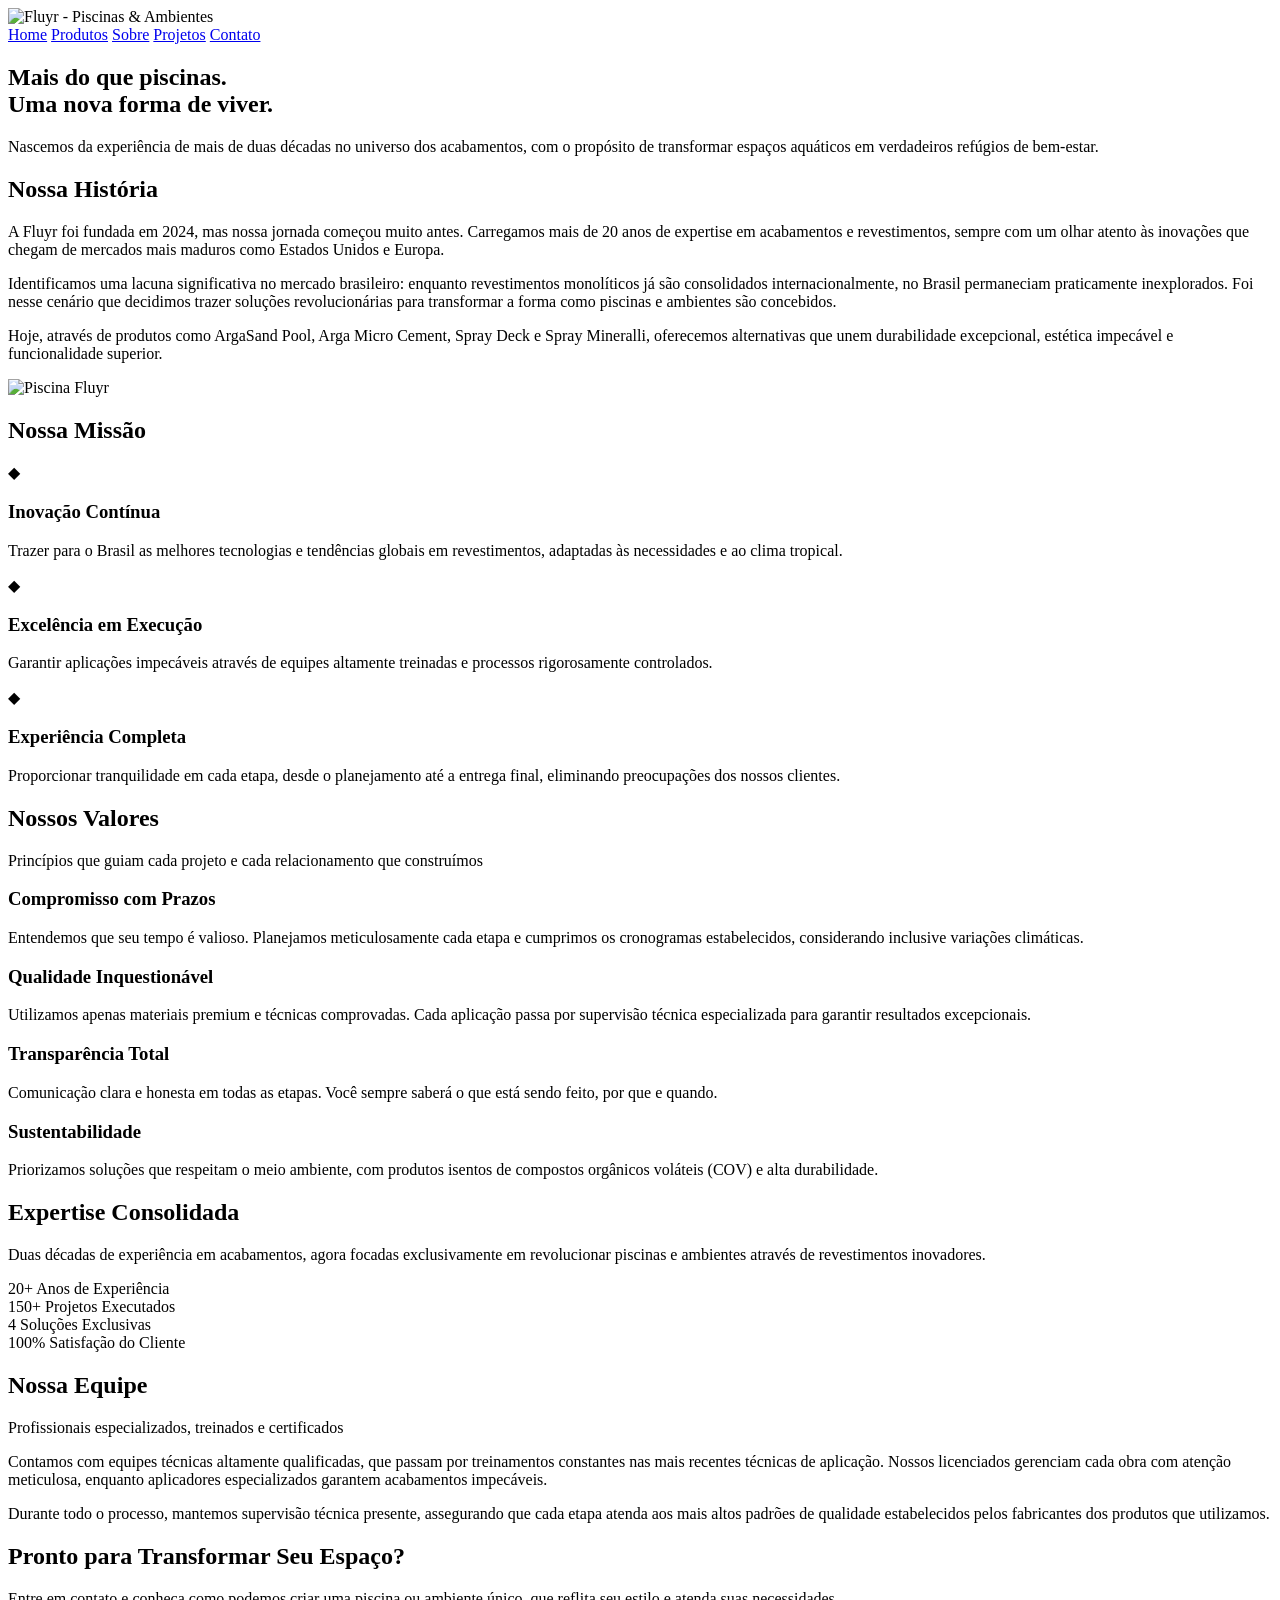
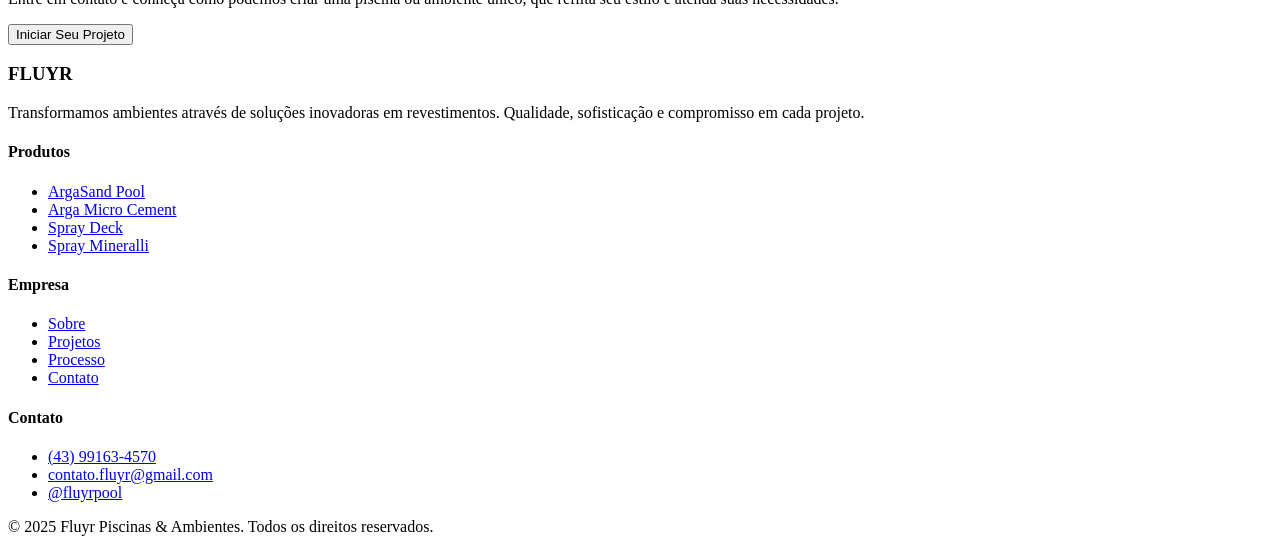
==== about/index.html @ bca15913 "Update index.html" ====
<!DOCTYPE html>
<html lang="pt-BR">
<head>
    <meta charset="UTF-8">
    <meta name="viewport" content="width=device-width, initial-scale=1.0">
    <title>Sobre - Fluyr Piscinas & Ambientes</title>
    <link rel="preconnect" href="https://fonts.googleapis.com">
    <link rel="preconnect" href="https://fonts.gstatic.com" crossorigin>
    <link href="https://fonts.googleapis.com/css2?family=Instrument+Serif:ital@0;1&display=swap" rel="stylesheet">
    
</head>
<body>
    <header id="header">
        <div class="logo">
            <img src="/website-fluyr/assets/images/logo-fluyr.png" alt="Fluyr - Piscinas & Ambientes">
        </div>
        <nav>
            <a href="./index.html">Home</a>
            <a href="#produtos">Produtos</a>
            <a href="../about/index.html">Sobre</a>
            <a href="#projetos">Projetos</a>
            <a href="#contato" class="cta-button">Contato</a>
        </nav>
    </header>

    <section class="hero-about">
        <div class="hero-about-content">
            <h1>Mais do que piscinas.<br>Uma nova forma de viver.</h1>
            <p>Nascemos da experiência de mais de duas décadas no universo dos acabamentos, com o propósito de transformar espaços aquáticos em verdadeiros refúgios de bem-estar.</p>
        </div>
    </section>

    <script>
        // Header scroll effect
        window.addEventListener('scroll', function() {
            const header = document.getElementById('header');
            if (window.scrollY > 100) {
                header.classList.add('scrolled');
            } else {
                header.classList.remove('scrolled');
            }
        });
    </script>

    <section class="story">
        <div class="story-content">
            <div class="story-text">
                <h2>Nossa História</h2>
                <p>A Fluyr foi fundada em 2024, mas nossa jornada começou muito antes. Carregamos mais de 20 anos de expertise em acabamentos e revestimentos, sempre com um olhar atento às inovações que chegam de mercados mais maduros como Estados Unidos e Europa.</p>
                <p>Identificamos uma lacuna significativa no mercado brasileiro: enquanto revestimentos monolíticos já são consolidados internacionalmente, no Brasil permaneciam praticamente inexplorados. Foi nesse cenário que decidimos trazer soluções revolucionárias para transformar a forma como piscinas e ambientes são concebidos.</p>
                <p>Hoje, através de produtos como ArgaSand Pool, Arga Micro Cement, Spray Deck e Spray Mineralli, oferecemos alternativas que unem durabilidade excepcional, estética impecável e funcionalidade superior.</p>
            </div>
            <div class="story-image">
                <img src="https://images.unsplash.com/photo-1600585154340-be6161a56a0c?q=80&w=1470&auto=format&fit=crop" alt="Piscina Fluyr">
            </div>
        </div>
    </section>

    <section class="mission">
        <div class="mission-content">
            <h2>Nossa Missão</h2>
            <div class="mission-grid">
                <div class="mission-item">
                    <div class="mission-icon">◆</div>
                    <h3>Inovação Contínua</h3>
                    <p>Trazer para o Brasil as melhores tecnologias e tendências globais em revestimentos, adaptadas às necessidades e ao clima tropical.</p>
                </div>
                <div class="mission-item">
                    <div class="mission-icon">◆</div>
                    <h3>Excelência em Execução</h3>
                    <p>Garantir aplicações impecáveis através de equipes altamente treinadas e processos rigorosamente controlados.</p>
                </div>
                <div class="mission-item">
                    <div class="mission-icon">◆</div>
                    <h3>Experiência Completa</h3>
                    <p>Proporcionar tranquilidade em cada etapa, desde o planejamento até a entrega final, eliminando preocupações dos nossos clientes.</p>
                </div>
            </div>
        </div>
    </section>

    <section class="values-section">
        <div class="values-content">
            <div class="values-header">
                <h2>Nossos Valores</h2>
                <p>Princípios que guiam cada projeto e cada relacionamento que construímos</p>
            </div>
            <div class="values-list">
                <div class="value-item">
                    <h3>Compromisso com Prazos</h3>
                    <p>Entendemos que seu tempo é valioso. Planejamos meticulosamente cada etapa e cumprimos os cronogramas estabelecidos, considerando inclusive variações climáticas.</p>
                </div>
                <div class="value-item">
                    <h3>Qualidade Inquestionável</h3>
                    <p>Utilizamos apenas materiais premium e técnicas comprovadas. Cada aplicação passa por supervisão técnica especializada para garantir resultados excepcionais.</p>
                </div>
                <div class="value-item">
                    <h3>Transparência Total</h3>
                    <p>Comunicação clara e honesta em todas as etapas. Você sempre saberá o que está sendo feito, por que e quando.</p>
                </div>
                <div class="value-item">
                    <h3>Sustentabilidade</h3>
                    <p>Priorizamos soluções que respeitam o meio ambiente, com produtos isentos de compostos orgânicos voláteis (COV) e alta durabilidade.</p>
                </div>
            </div>
        </div>
    </section>

    <section class="expertise">
        <div class="expertise-content">
            <h2>Expertise Consolidada</h2>
            <p>Duas décadas de experiência em acabamentos, agora focadas exclusivamente em revolucionar piscinas e ambientes através de revestimentos inovadores.</p>
            <div class="expertise-stats">
                <div class="expertise-stat">
                    <span class="expertise-number">20+</span>
                    <span class="expertise-label">Anos de Experiência</span>
                </div>
                <div class="expertise-stat">
                    <span class="expertise-number">150+</span>
                    <span class="expertise-label">Projetos Executados</span>
                </div>
                <div class="expertise-stat">
                    <span class="expertise-number">4</span>
                    <span class="expertise-label">Soluções Exclusivas</span>
                </div>
                <div class="expertise-stat">
                    <span class="expertise-number">100%</span>
                    <span class="expertise-label">Satisfação do Cliente</span>
                </div>
            </div>
        </div>
    </section>

    <section class="team">
        <div class="team-content">
            <div class="team-header">
                <h2>Nossa Equipe</h2>
                <p>Profissionais especializados, treinados e certificados</p>
            </div>
            <div class="team-description">
                <p>Contamos com equipes técnicas altamente qualificadas, que passam por treinamentos constantes nas mais recentes técnicas de aplicação. Nossos licenciados gerenciam cada obra com atenção meticulosa, enquanto aplicadores especializados garantem acabamentos impecáveis.</p>
                <p>Durante todo o processo, mantemos supervisão técnica presente, assegurando que cada etapa atenda aos mais altos padrões de qualidade estabelecidos pelos fabricantes dos produtos que utilizamos.</p>
            </div>
        </div>
    </section>

    <section class="cta-section">
        <div class="cta-content">
            <h2>Pronto para Transformar Seu Espaço?</h2>
            <p>Entre em contato e conheça como podemos criar uma piscina ou ambiente único, que reflita seu estilo e atenda suas necessidades.</p>
            <button class="btn-primary">Iniciar Seu Projeto</button>
        </div>
    </section>

    <footer>
        <div class="footer-content">
            <div class="footer-about">
                <h3>FLUYR</h3>
                <p>Transformamos ambientes através de soluções inovadoras em revestimentos. Qualidade, sofisticação e compromisso em cada projeto.</p>
            </div>
            <div class="footer-links">
                <h4>Produtos</h4>
                <ul>
                    <li><a href="#">ArgaSand Pool</a></li>
                    <li><a href="#">Arga Micro Cement</a></li>
                    <li><a href="#">Spray Deck</a></li>
                    <li><a href="#">Spray Mineralli</a></li>
                </ul>
            </div>
            <div class="footer-links">
                <h4>Empresa</h4>
                <ul>
                    <li><a href="/about/index.html">Sobre</a></li>
                    <li><a href="#">Projetos</a></li>
                    <li><a href="#">Processo</a></li>
                    <li><a href="#">Contato</a></li>
                </ul>
            </div>
            <div class="footer-links">
                <h4>Contato</h4>
                <ul>
                    <li><a href="tel:+5543991634570">(43) 99163-4570</a></li>
                    <li><a href="mailto:contato.fluyr@gmail.com">contato.fluyr@gmail.com</a></li>
                    <li><a href="#">@fluyrpool</a></li>
                </ul>
            </div>
        </div>
        <div class="footer-bottom">
            <p>&copy; 2025 Fluyr Piscinas & Ambientes. Todos os direitos reservados.</p>
        </div>
    </footer>
</body>
</html>
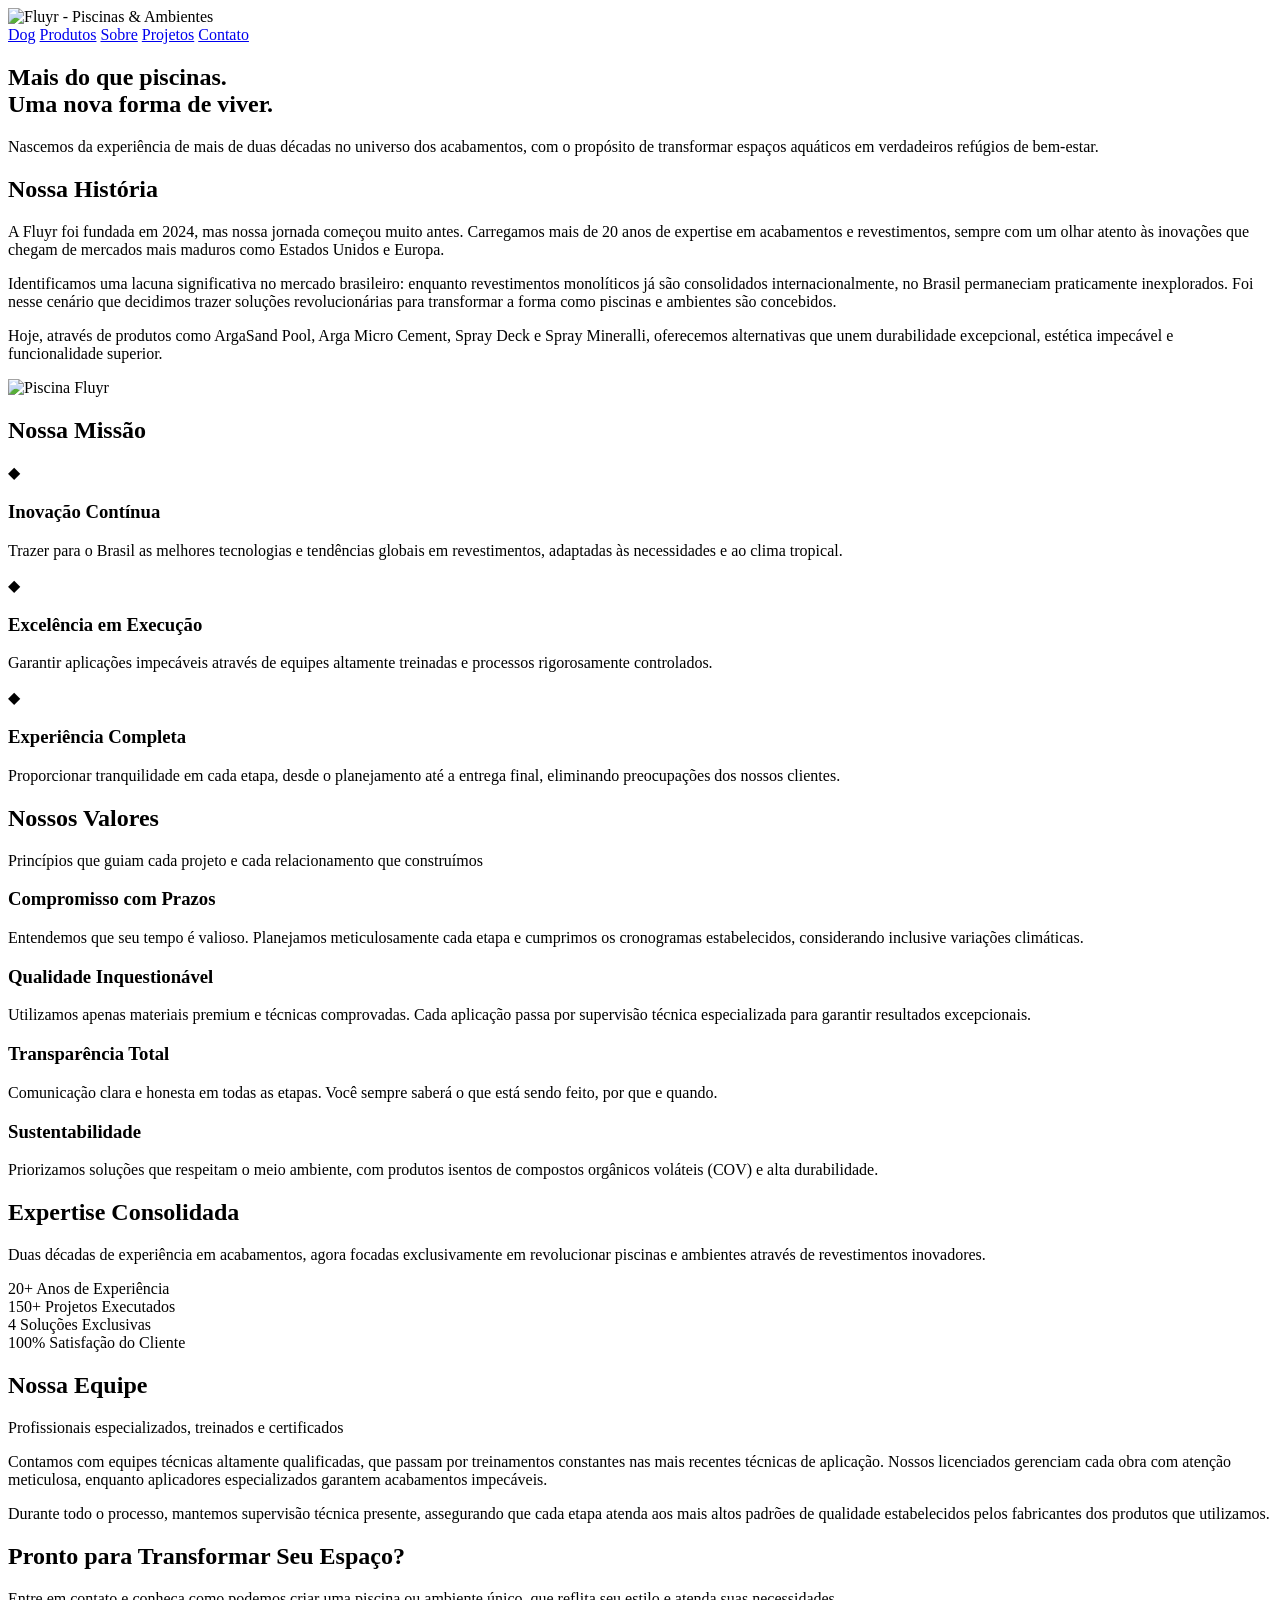
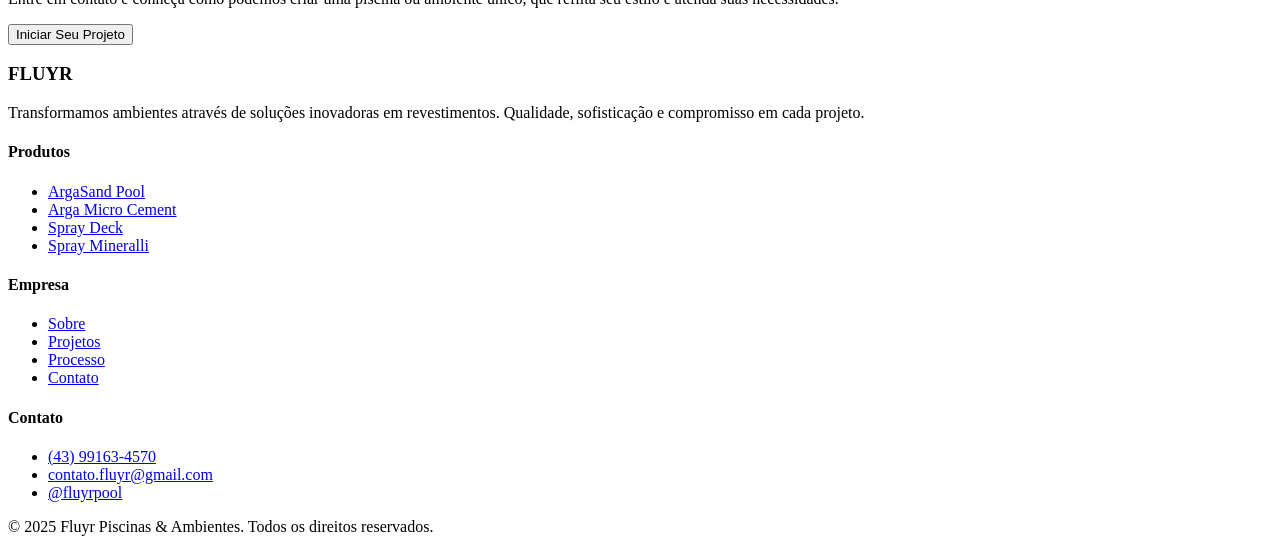
==== commit b9b47db3: "Update index.html" ====
--- a/about/index.html
+++ b/about/index.html
@@ -15,9 +15,9 @@
             <img src="/website-fluyr/assets/images/logo-fluyr.png" alt="Fluyr - Piscinas & Ambientes">
         </div>
         <nav>
-            <a href="./index.html">Home</a>
+            <a href="../index.html">Dog</a>
             <a href="#produtos">Produtos</a>
-            <a href="../about/index.html">Sobre</a>
+            <a href="./about/index.html">Sobre</a>
             <a href="#projetos">Projetos</a>
             <a href="#contato" class="cta-button">Contato</a>
         </nav>
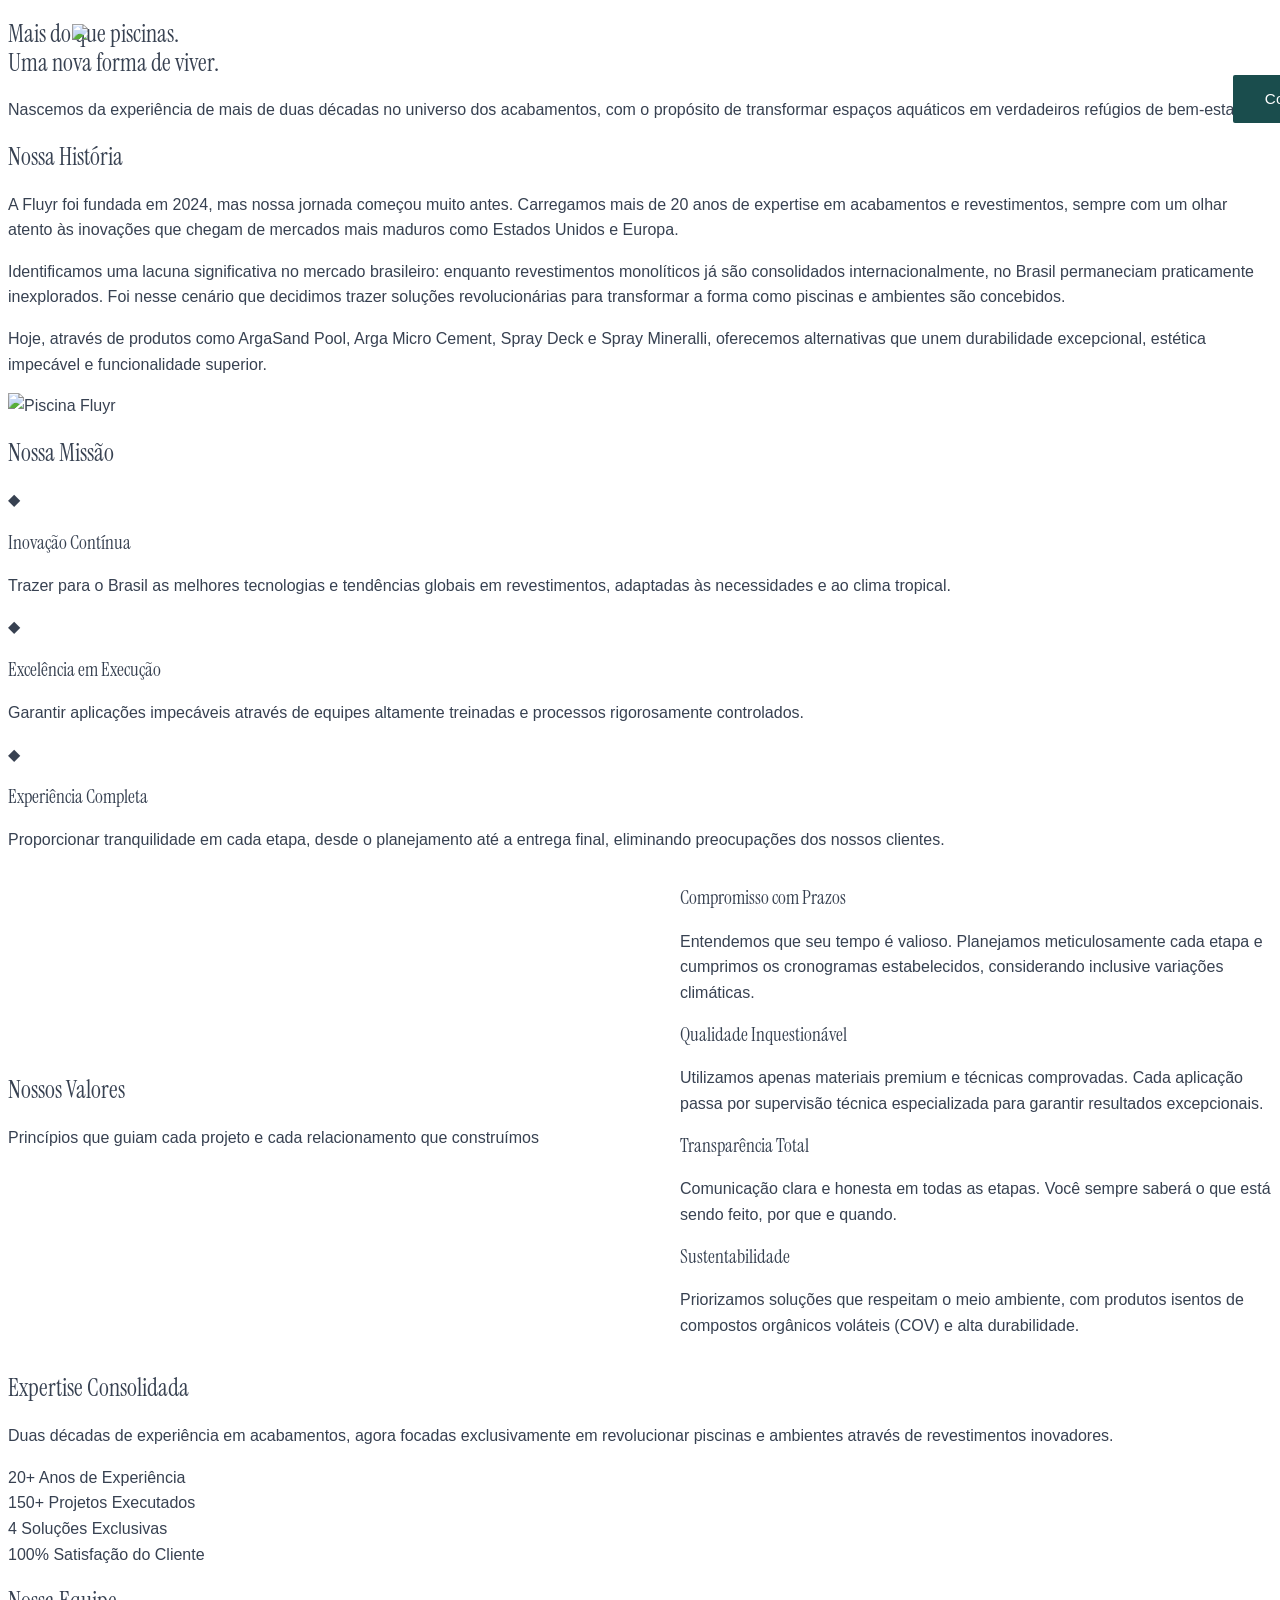
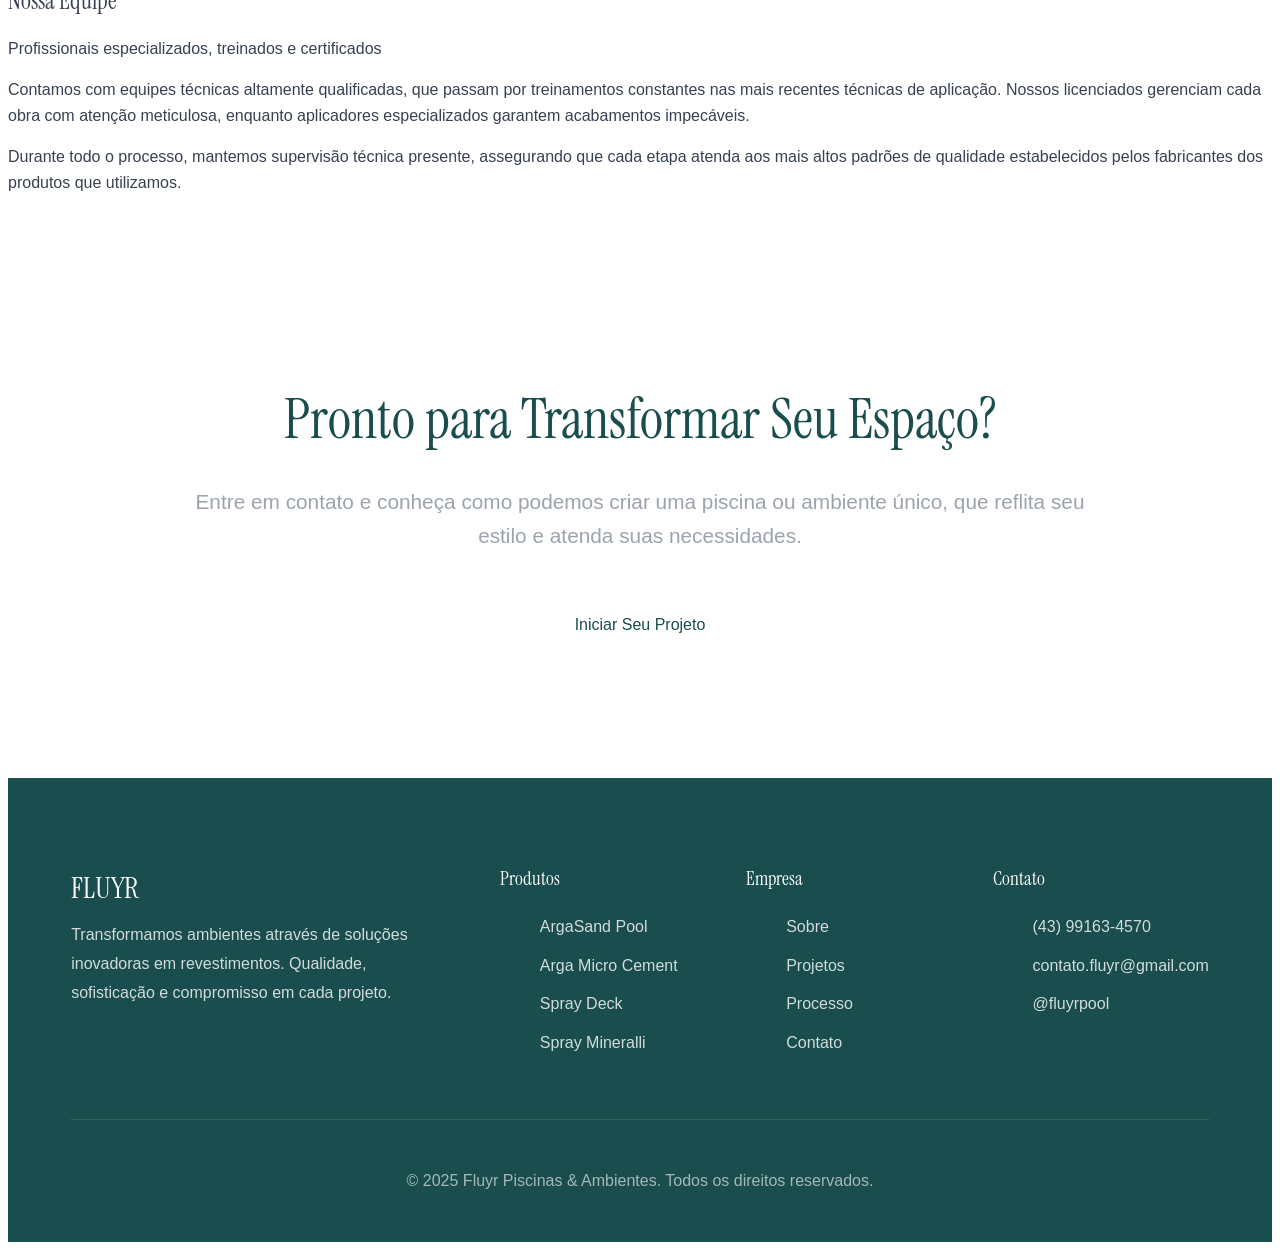
==== commit 43ffdf72: "update" ====
--- a/about/index.html
+++ b/about/index.html
@@ -7,7 +7,8 @@
     <link rel="preconnect" href="https://fonts.googleapis.com">
     <link rel="preconnect" href="https://fonts.gstatic.com" crossorigin>
     <link href="https://fonts.googleapis.com/css2?family=Instrument+Serif:ital@0;1&display=swap" rel="stylesheet">
-    
+    <link rel="stylesheet" href="../assets/css/styles.css">
+
 </head>
 <body>
     <header id="header">
--- a/assets/css/styles.css
+++ b/assets/css/styles.css
@@ -0,0 +1,547 @@
+
+    <style>
+        @import url('https://fonts.cdnfonts.com/css/onest');
+        
+        * {
+            margin: 0;
+            padding: 0;
+            box-sizing: border-box;
+        }
+
+        :root {
+            --color-teal-dark: #1a4d4d;
+            --color-teal: #2d7a7a;
+            --color-turquoise: #4db8b8;
+            --color-concrete: #e8e8e8;
+            --color-gray-light: #f5f5f5;
+            --color-gray-medium: #9ca3af;
+            --color-gray-dark: #374151;
+        }
+
+        body {
+            font-family: 'Inter', sans-serif;
+            color: var(--color-gray-dark);
+            line-height: 1.6;
+            overflow-x: hidden;
+        }
+
+        h1, h2, h3, h4 {
+            font-family: 'Instrument Serif', serif;
+            font-weight: 400;
+            line-height: 1.2;
+        }
+
+        /* Header */
+        header {
+            position: fixed;
+            top: 0;
+            width: 100%;
+            padding: 1.5rem 5%;
+            display: flex;
+            justify-content: space-between;
+            align-items: center;
+            z-index: 1000;
+
+            background: transparent;
+            backdrop-filter: none;
+        }
+
+        .logo {
+            font-size: 0.08rem;
+            font-weight: 700;
+            color: rgba(255, 255, 255, 0.9);            
+            letter-spacing: 0.05em;
+        }
+
+        .logo img {
+            height: 150px;       /* adjust as needed */
+            width: auto;
+            display: block;
+        }        
+
+        .logo-sub {
+            font-size: 0.75rem;
+            font-weight: 400;
+            color: var(--color-teal);
+            letter-spacing: 0.15em;
+            display: block;
+            margin-top: -0.2rem;
+        }
+
+        nav {
+            display: flex;
+            gap: 2.5rem;
+            align-items: center;
+        }
+
+        nav a {
+            text-decoration: none;
+            color: rgba(255, 255, 255, 0.9);
+            font-size: 0.95rem;
+            font-weight: 400;
+            letter-spacing: 0.02em;
+            transition: color 0.3s ease;
+        }
+
+        nav a:hover {
+            color: var(--color-teal);
+        }
+
+        .cta-button {
+            padding: 0.75rem 2rem;
+            background: var(--color-teal-dark);
+            color: white;
+            border-radius: 2px;
+            transition: all 0.3s ease;
+        }
+
+        .cta-button:hover {
+            background: var(--color-teal);
+            transform: translateY(-2px);
+        }
+
+        /* Hero Section */
+        .hero {
+            min-height: 100vh;
+            display: flex;
+            flex-direction: column;
+            justify-content: space-between;
+            position: relative;
+            padding: 0;
+            background: url('https://images.unsplash.com/photo-1535731561029-5bb23d96911c?q=80&w=1374&auto=format&fit=crop&ixlib=rb-4.1.0&ixid=M3wxMjA3fDB8MHxwaG90by1wYWdlfHx8fGVufDB8fHx8fA%3D%3D')
+                center/cover no-repeat;
+            color: white;
+        }
+
+        .hero::before {
+            content: '';
+            position: absolute;
+            top: 0;
+            left: 0;
+            right: 0;
+            bottom: 0;
+            background: linear-gradient(135deg, rgba(0, 107, 122, 0.4) 0%, rgba(0, 168, 184, 0.3) 100%);
+            z-index: 1;
+        }
+
+        .hero-content {
+            position: relative;
+            z-index: 2;
+            max-width: 1400px;
+            width: 100%;
+            margin: 0 auto;
+            padding: 12rem 5% 4rem;
+            display: flex;
+            flex-direction: column;
+            align-items: flex-start;
+        }
+
+        .hero-text h1 {
+            font-size: 3.5rem;
+            color: white;
+            margin-bottom: 2rem;
+            line-height: 1.1;
+            max-width: 800px;
+        }
+
+        .hero-text p {
+            font-size: 1.1rem;
+            color: rgba(255, 255, 255, 0.9);
+            margin-bottom: 3rem;
+            max-width: 600px;
+            line-height: 1.6;
+        }
+
+        .hero-buttons {
+            display: flex;
+            gap: 1.5rem;
+        }
+
+        .btn-primary, .btn-secondary {
+            padding: 1rem 2.5rem;
+            font-size: 1rem;
+            border: none;
+            cursor: pointer;
+            transition: all 0.3s ease;
+            text-decoration: none;
+            display: inline-block;
+            border-radius: 2px;
+        }
+
+        .btn-primary {
+            background: white;
+            color: var(--color-teal-dark);
+        }
+
+        .btn-primary:hover {
+            background: var(--color-concrete);
+            transform: translateY(-3px);
+            box-shadow: 0 10px 30px rgba(0, 0, 0, 0.2);
+        }
+
+        .btn-secondary {
+            background: transparent;
+            color: white;
+            border: 2px solid white;
+        }
+
+        .btn-secondary:hover {
+            background: white;
+            color: var(--color-teal-dark);
+        }
+
+        .hero-bottom {
+            position: relative;
+            z-index: 2;
+            max-width: 1400px;
+            width: 100%;
+            margin: 0 auto;
+            padding: 0 5% 4rem;
+            display: flex;
+            justify-content: space-between;
+            align-items: flex-end;
+        }
+
+        .hero-tagline {
+            font-size: 1.1rem;
+            color: rgba(255, 255, 255, 0.9);
+            max-width: 500px;
+            line-height: 1.6;
+        }
+
+        .hero-stats-mini {
+            display: flex;
+            gap: 4rem;
+        }
+
+        .hero-stat {
+            text-align: right;
+        }
+
+        .hero-stat-number {
+            font-size: 3rem;
+            font-family: 'Instrument Serif', serif;
+            color: white;
+            display: block;
+            line-height: 1;
+            margin-bottom: 0.5rem;
+        }
+
+        .hero-stat-label {
+            font-size: 0.95rem;
+            color: rgba(255, 255, 255, 0.8);
+        }
+
+        /* Stats Section */
+        .stats {
+            padding: 6rem 5%;
+            background: var(--color-gray-light);
+        }
+
+        .stats-container {
+            max-width: 1400px;
+            margin: 0 auto;
+            display: grid;
+            grid-template-columns: repeat(3, 1fr);
+            gap: 4rem;
+        }
+
+        .stat-item {
+            text-align: center;
+        }
+
+        .stat-number {
+            font-size: 4rem;
+            font-family: 'Instrument Serif', serif;
+            color: var(--color-teal-dark);
+            margin-bottom: 0.5rem;
+        }
+
+        .stat-label {
+            font-size: 1.1rem;
+            color: var(--color-gray-medium);
+            letter-spacing: 0.05em;
+        }
+
+        /* Products Section */
+        .products {
+            padding: 8rem 5%;
+            background: white;
+        }
+
+        .section-header {
+            text-align: center;
+            max-width: 800px;
+            margin: 0 auto 5rem;
+        }
+
+        .section-header h2 {
+            font-size: 3.5rem;
+            color: var(--color-teal-dark);
+            margin-bottom: 1.5rem;
+        }
+
+        .section-header p {
+            font-size: 1.2rem;
+            color: var(--color-gray-medium);
+        }
+
+        .products-grid {
+            max-width: 1400px;
+            margin: 0 auto;
+            display: grid;
+            grid-template-columns: repeat(auto-fit, minmax(350px, 1fr));
+            gap: 3rem;
+        }
+
+        .product-card {
+            background: var(--color-gray-light);
+            border-radius: 4px;
+            overflow: hidden;
+            transition: all 0.4s ease;
+            cursor: pointer;
+        }
+
+        .product-card:hover {
+            transform: translateY(-10px);
+            box-shadow: 0 20px 50px rgba(0, 0, 0, 0.1);
+        }
+
+        .product-image {
+            height: 300px;
+            background: var(--color-concrete);
+            display: flex;
+            align-items: center;
+            justify-content: center;
+            overflow: hidden;
+        }
+
+        .product-image img {
+            width: 100%;
+            height: 100%;
+            object-fit: cover;
+        }
+
+        .product-content {
+            padding: 2rem;
+        }
+
+        .product-content h3 {
+            font-size: 1.8rem;
+            color: var(--color-teal-dark);
+            margin-bottom: 1rem;
+        }
+
+        .product-content p {
+            color: var(--color-gray-medium);
+            margin-bottom: 1.5rem;
+        }
+
+        .product-link {
+            color: var(--color-teal);
+            text-decoration: none;
+            font-weight: 500;
+            display: inline-flex;
+            align-items: center;
+            gap: 0.5rem;
+            transition: gap 0.3s ease;
+        }
+
+        .product-link:hover {
+            gap: 1rem;
+        }
+
+        /* Values Section */
+        .values {
+            padding: 8rem 5%;
+            background: linear-gradient(135deg, var(--color-teal-dark) 0%, var(--color-teal) 100%);
+            color: white;
+        }
+
+        .values-content {
+            max-width: 1400px;
+            margin: 0 auto;
+            display: grid;
+            grid-template-columns: 1fr 1fr;
+            gap: 5rem;
+            align-items: center;
+        }
+
+        .values-text h2 {
+            font-size: 3.5rem;
+            margin-bottom: 2rem;
+            color: white;
+        }
+
+        .values-text p {
+            font-size: 1.2rem;
+            margin-bottom: 2rem;
+            opacity: 0.9;
+            line-height: 1.8;
+        }
+
+        .values-list {
+            list-style: none;
+        }
+
+        .values-list li {
+            padding: 1rem 0;
+            border-bottom: 1px solid rgba(255, 255, 255, 0.2);
+            font-size: 1.1rem;
+            display: flex;
+            align-items: center;
+            gap: 1rem;
+        }
+
+        .values-list li:before {
+            content: "→";
+            font-size: 1.5rem;
+            color: var(--color-turquoise);
+        }
+
+        /* CTA Section */
+        .cta-section {
+            padding: 8rem 5%;
+            background: white;
+            text-align: center;
+        }
+
+        .cta-content {
+            max-width: 900px;
+            margin: 0 auto;
+        }
+
+        .cta-content h2 {
+            font-size: 3.5rem;
+            color: var(--color-teal-dark);
+            margin-bottom: 2rem;
+        }
+
+        .cta-content p {
+            font-size: 1.3rem;
+            color: var(--color-gray-medium);
+            margin-bottom: 3rem;
+        }
+
+        /* Footer */
+        footer {
+            background: var(--color-teal-dark);
+            color: white;
+            padding: 4rem 5% 2rem;
+        }
+
+        .footer-content {
+            max-width: 1400px;
+            margin: 0 auto;
+            display: grid;
+            grid-template-columns: 2fr 1fr 1fr 1fr;
+            gap: 4rem;
+            margin-bottom: 3rem;
+        }
+
+        .footer-about h3 {
+            font-size: 1.8rem;
+            margin-bottom: 1rem;
+        }
+
+        .footer-about p {
+            opacity: 0.8;
+            line-height: 1.8;
+        }
+
+        .footer-links h4 {
+            font-size: 1.2rem;
+            margin-bottom: 1.5rem;
+        }
+
+        .footer-links ul {
+            list-style: none;
+        }
+
+        .footer-links li {
+            margin-bottom: 0.8rem;
+        }
+
+        .footer-links a {
+            color: white;
+            text-decoration: none;
+            opacity: 0.8;
+            transition: opacity 0.3s ease;
+        }
+
+        .footer-links a:hover {
+            opacity: 1;
+        }
+
+        .footer-bottom {
+            text-align: center;
+            padding-top: 2rem;
+            border-top: 1px solid rgba(255, 255, 255, 0.2);
+            opacity: 0.6;
+        }
+
+        /* Responsive */
+        @media (max-width: 1024px) {
+            .hero-text h1 {
+                font-size: 3.5rem;
+            }
+
+            .hero-bottom {
+                flex-direction: column;
+                gap: 3rem;
+                align-items: flex-start;
+            }
+
+            .hero-stats-mini {
+                gap: 2rem;
+            }
+
+            .stats-container {
+                grid-template-columns: 1fr;
+                gap: 2rem;
+            }
+
+            .values-content {
+                grid-template-columns: 1fr;
+            }
+
+            .footer-content {
+                grid-template-columns: 1fr 1fr;
+            }
+        }
+
+        @media (max-width: 768px) {
+            nav {
+                display: none;
+            }
+
+            .hero-text h1 {
+                font-size: 2.5rem;
+            }
+
+            .hero-text p {
+                font-size: 1.1rem;
+            }
+
+            .hero-stats-mini {
+                flex-direction: column;
+                gap: 1.5rem;
+            }
+
+            .hero-stat {
+                text-align: left;
+            }
+
+            .section-header h2 {
+                font-size: 2.5rem;
+            }
+
+            .products-grid {
+                grid-template-columns: 1fr;
+            }
+
+            .footer-content {
+                grid-template-columns: 1fr;
+            }
+        }
+    </style>
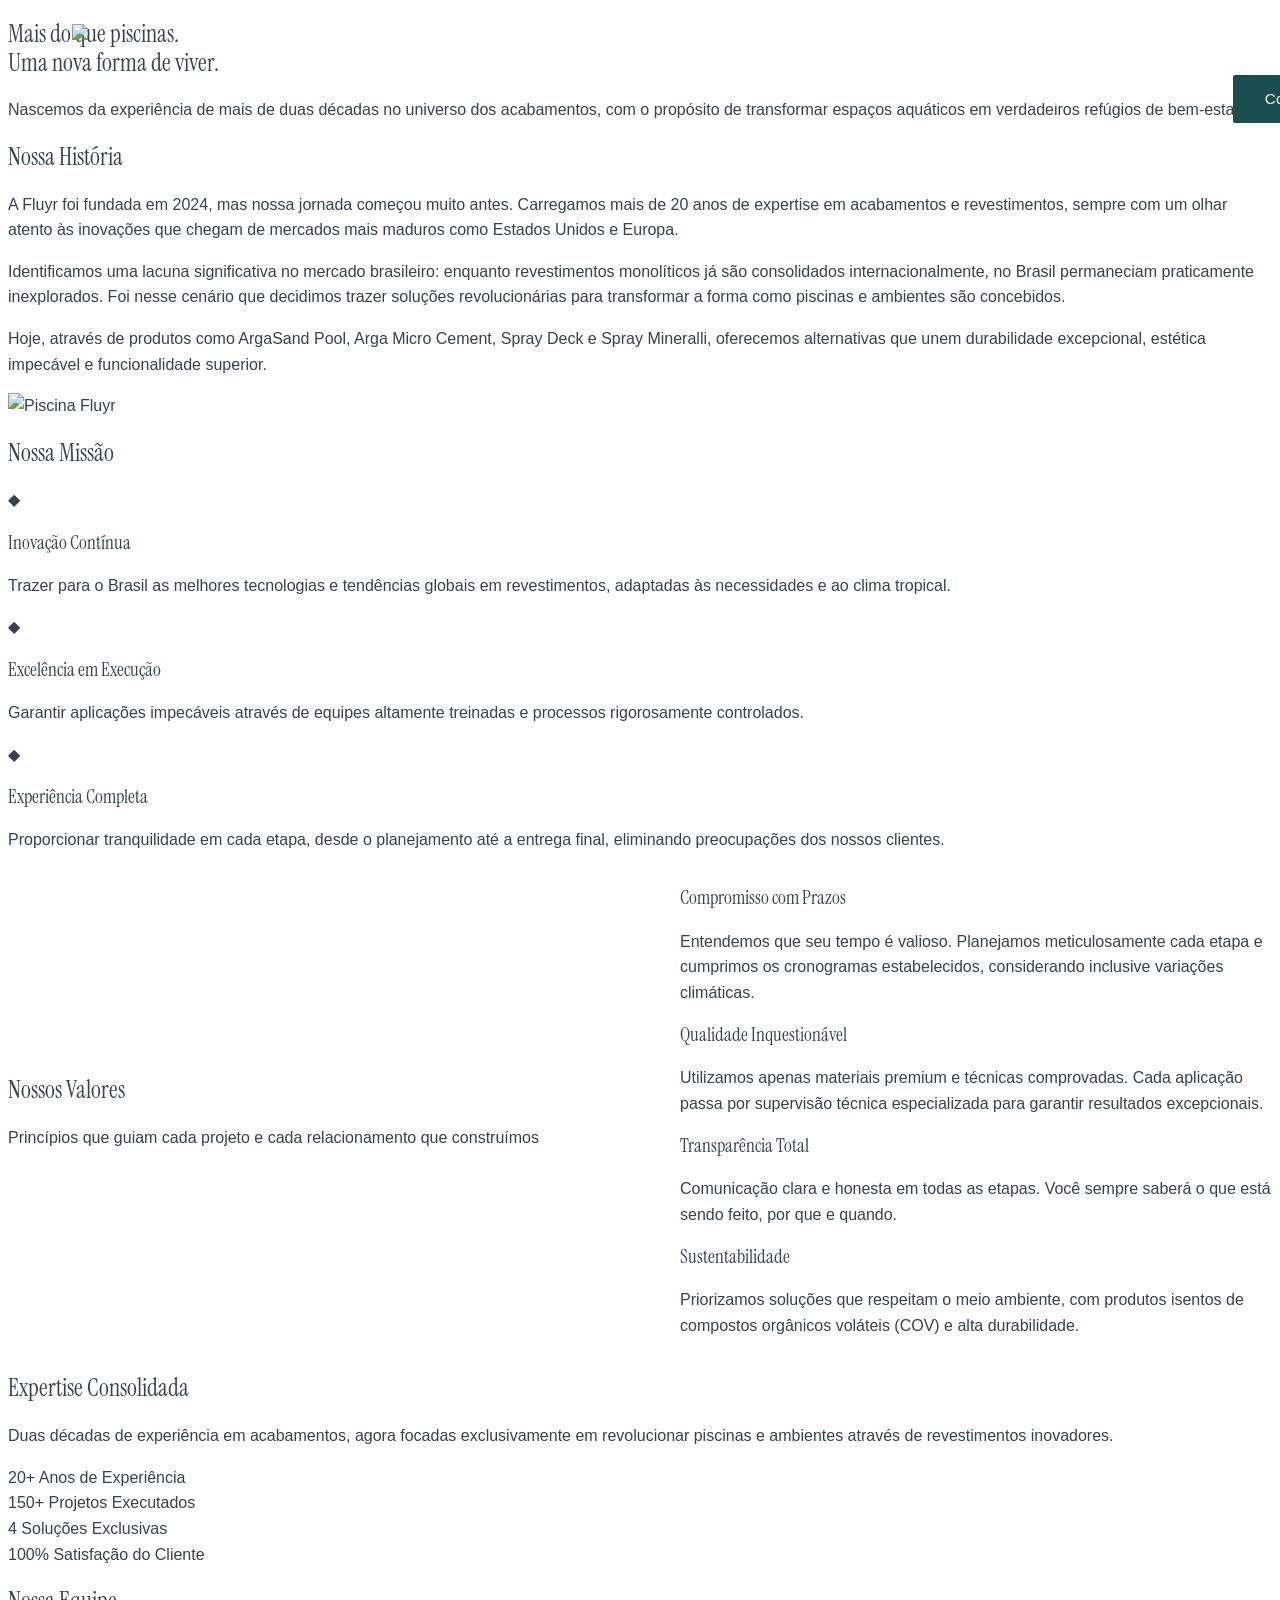
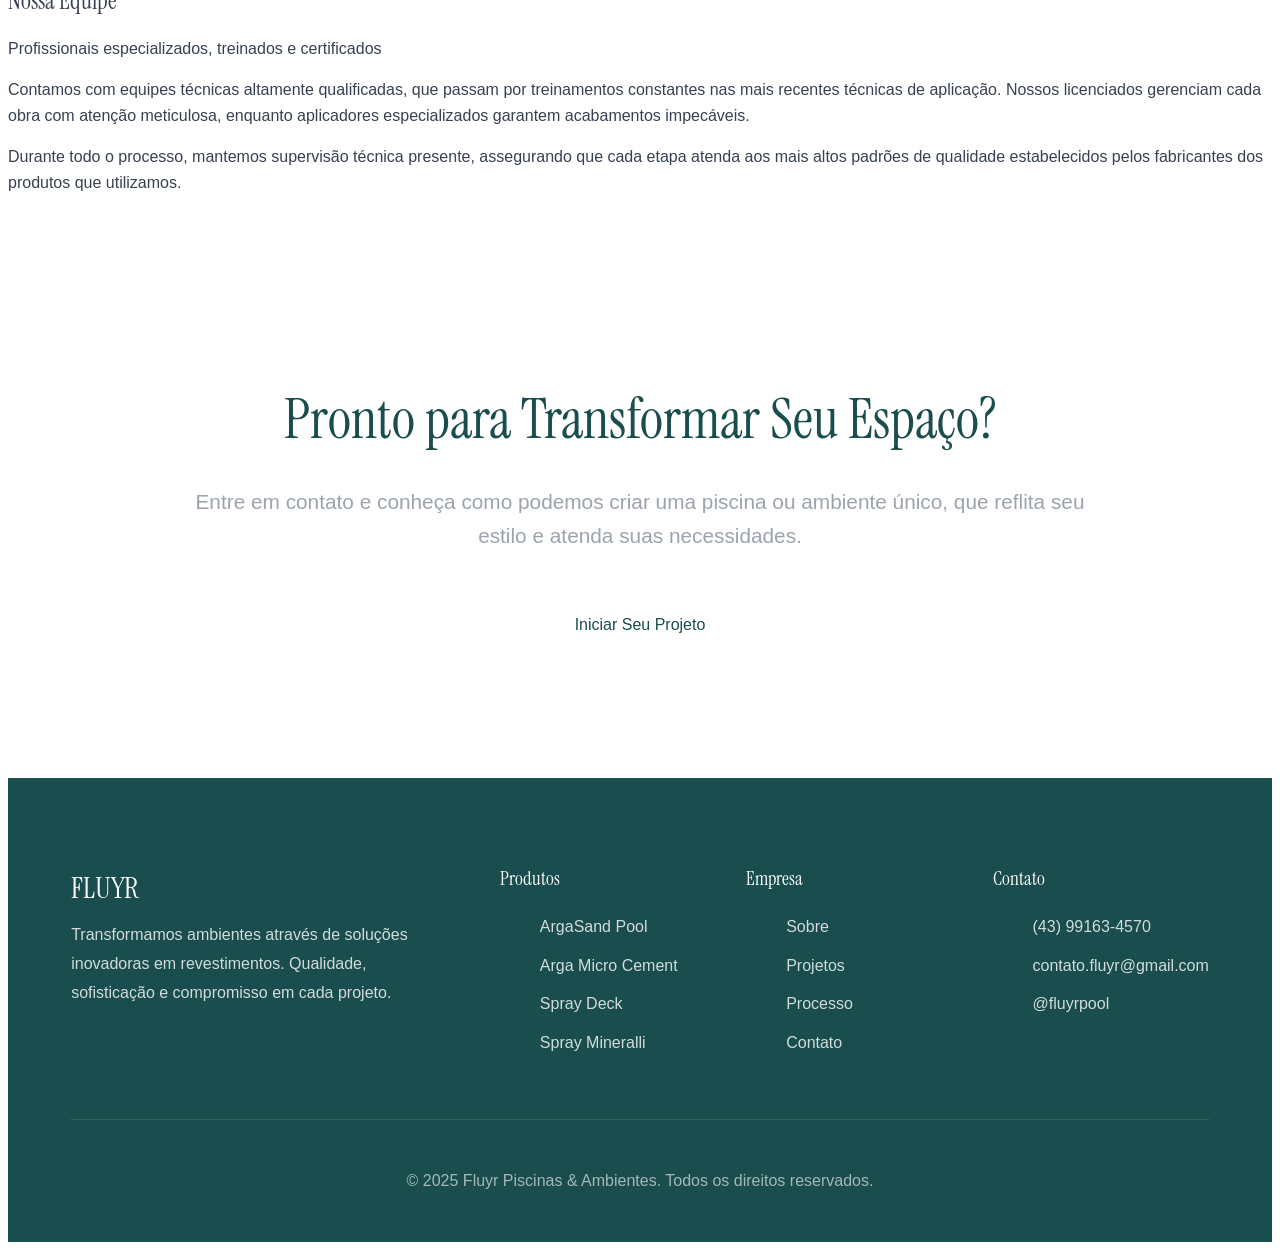
==== commit 5275302d: "Update index.html" ====
--- a/about/index.html
+++ b/about/index.html
@@ -16,7 +16,7 @@
             <img src="/website-fluyr/assets/images/logo-fluyr.png" alt="Fluyr - Piscinas & Ambientes">
         </div>
         <nav>
-            <a href="../index.html">Dog</a>
+            <a href="../index.html">Cat</a>
             <a href="#produtos">Produtos</a>
             <a href="./about/index.html">Sobre</a>
             <a href="#projetos">Projetos</a>
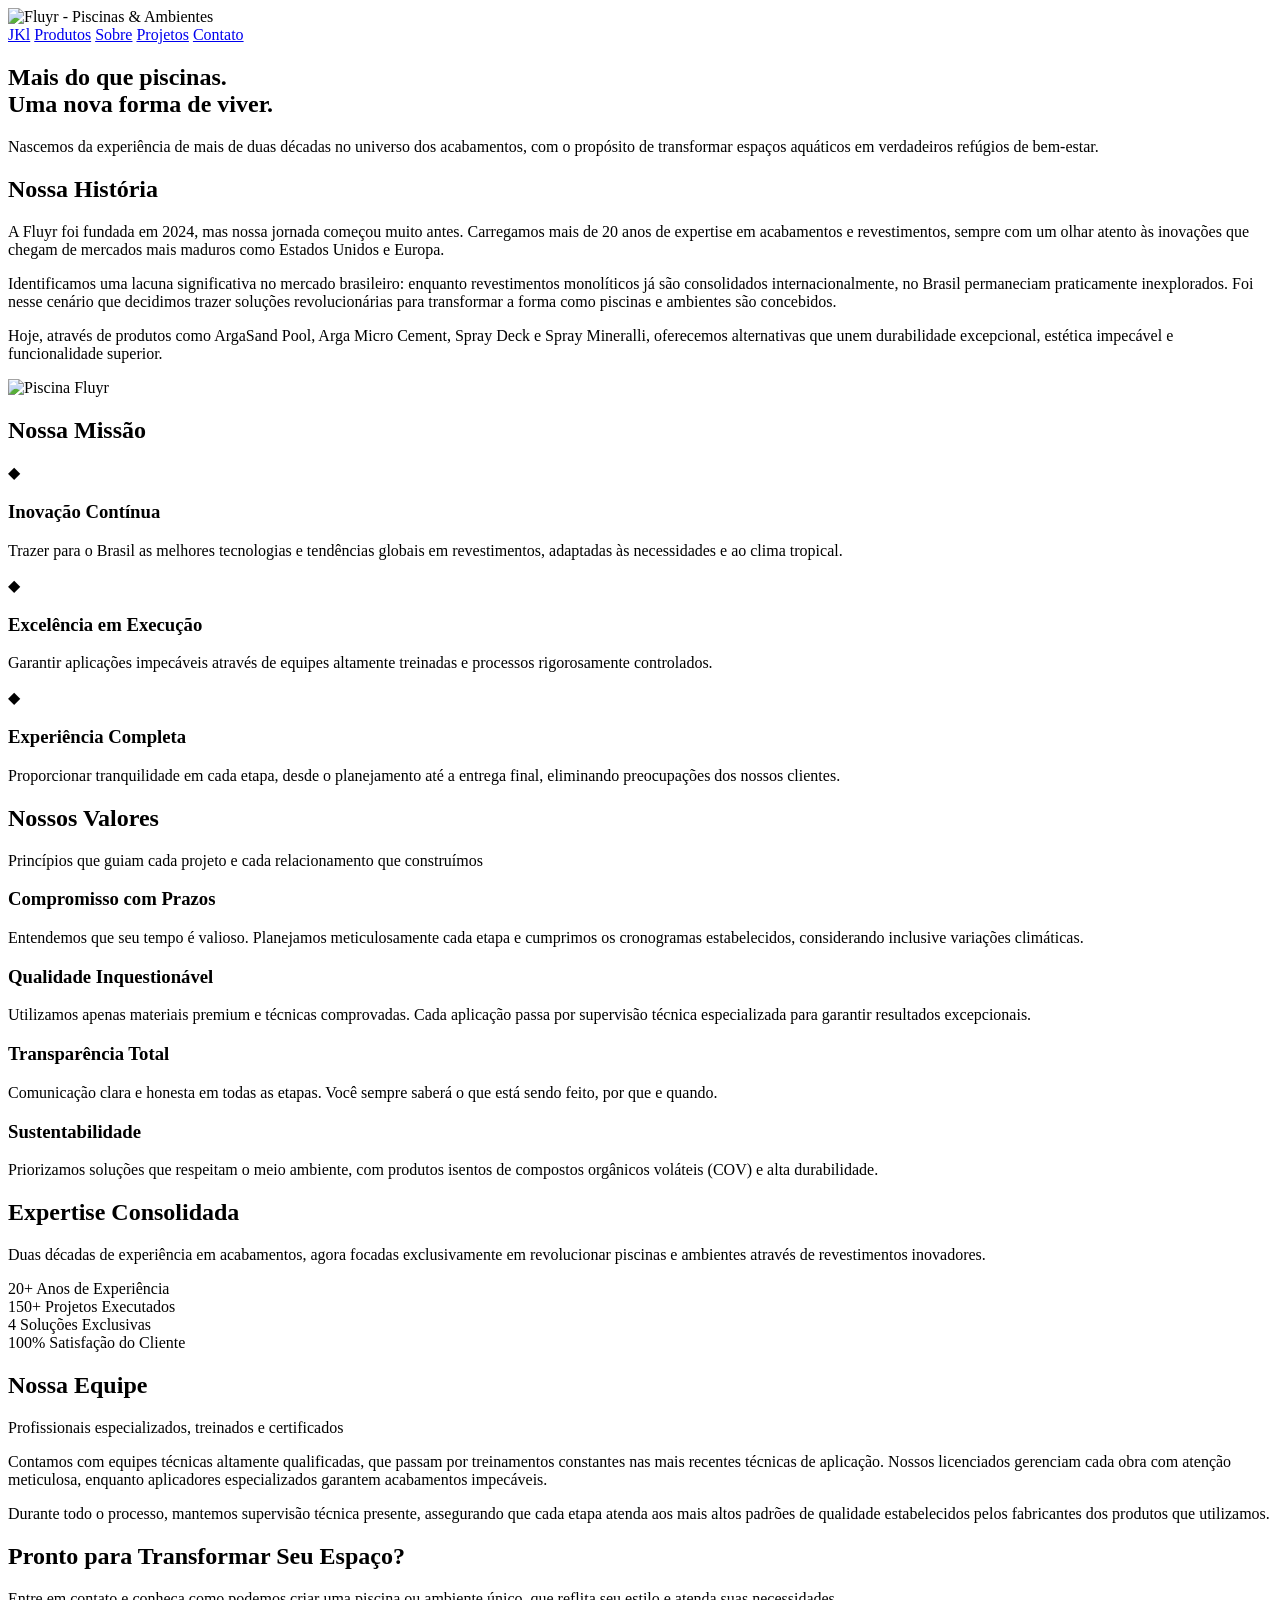
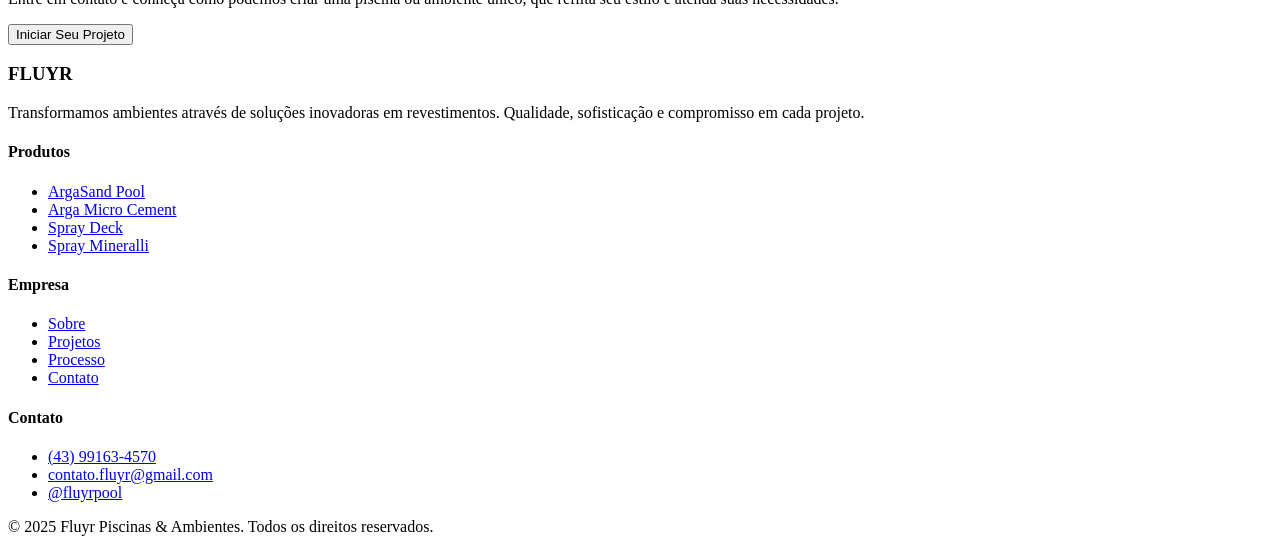
==== commit 73a43f8f: "Update index.html" ====
--- a/about/index.html
+++ b/about/index.html
@@ -7,7 +7,7 @@
     <link rel="preconnect" href="https://fonts.googleapis.com">
     <link rel="preconnect" href="https://fonts.gstatic.com" crossorigin>
     <link href="https://fonts.googleapis.com/css2?family=Instrument+Serif:ital@0;1&display=swap" rel="stylesheet">
-    <link rel="stylesheet" href="../assets/css/styles.css">
+    <link rel="stylesheet" href="./assets/css/styles.css">
 
 </head>
 <body>
@@ -16,7 +16,7 @@
             <img src="/website-fluyr/assets/images/logo-fluyr.png" alt="Fluyr - Piscinas & Ambientes">
         </div>
         <nav>
-            <a href="../index.html">Cat</a>
+            <a href="../index.html">JKl</a>
             <a href="#produtos">Produtos</a>
             <a href="./about/index.html">Sobre</a>
             <a href="#projetos">Projetos</a>
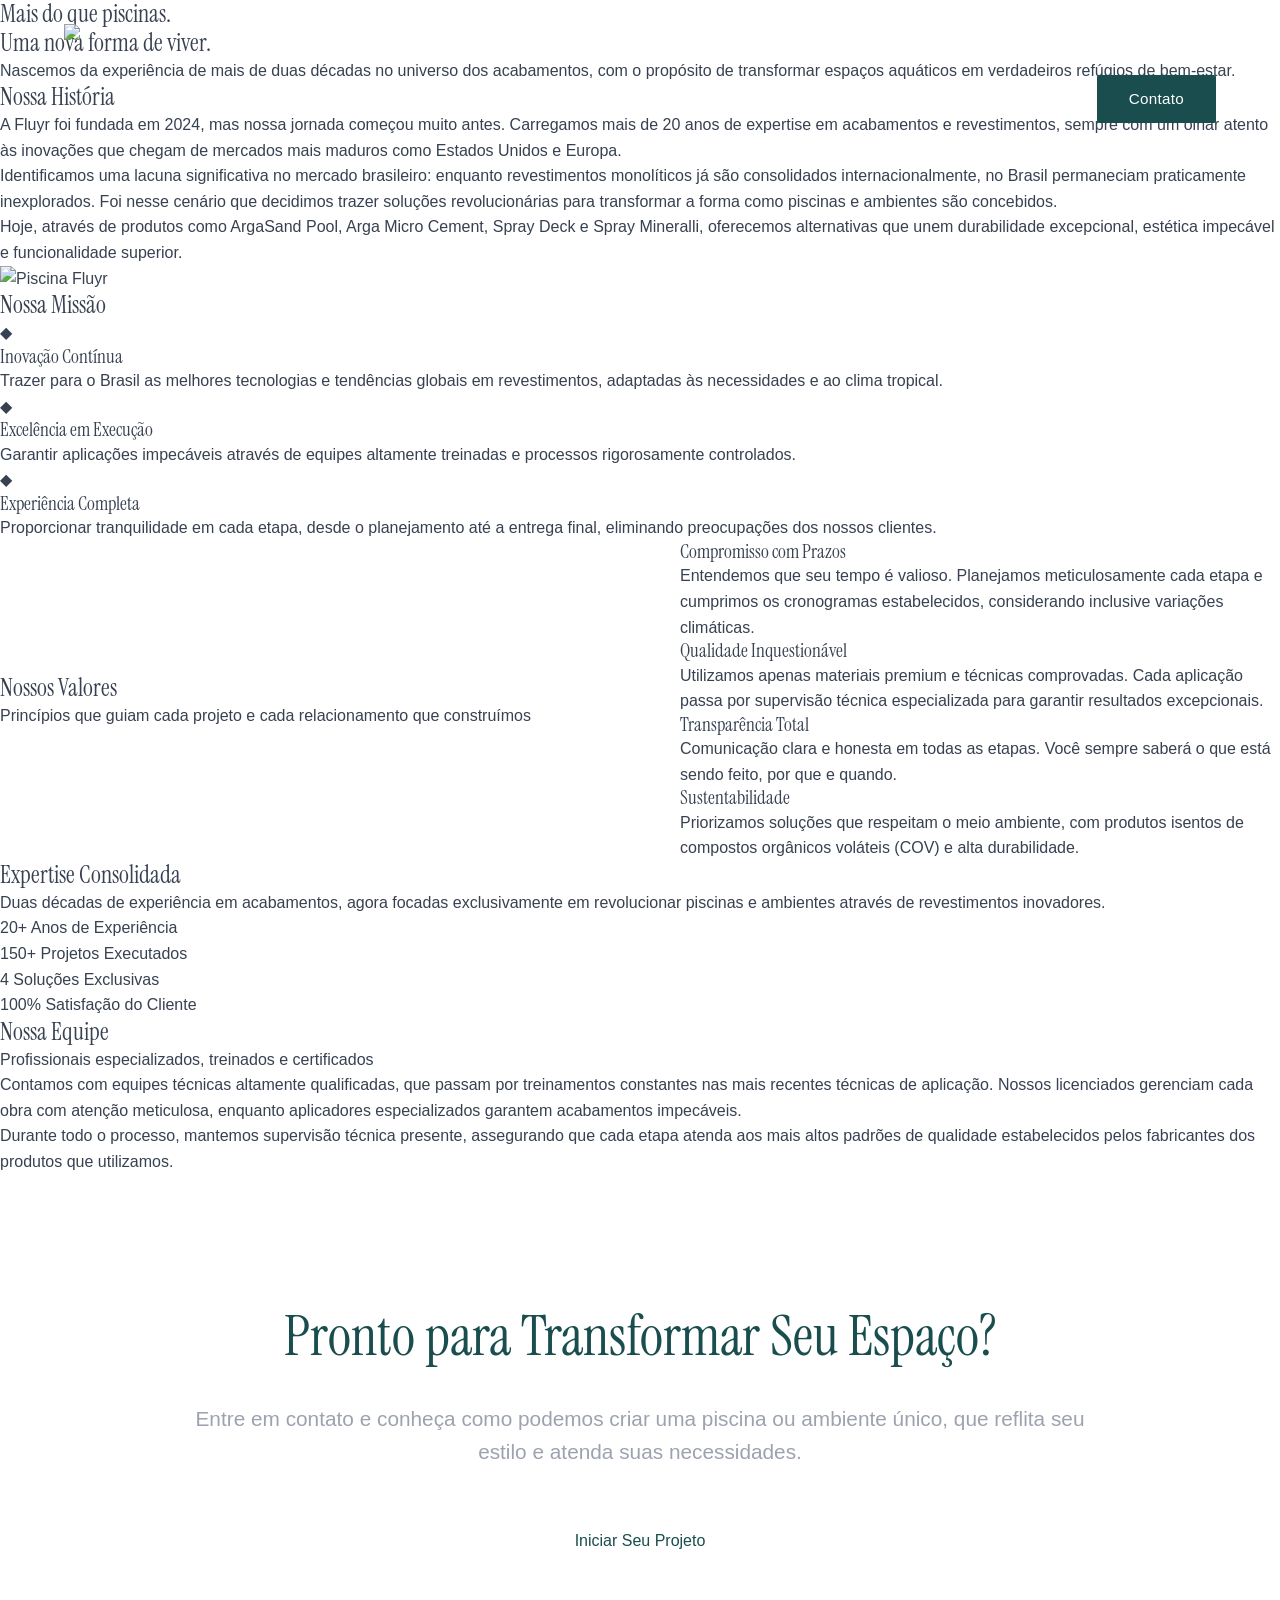
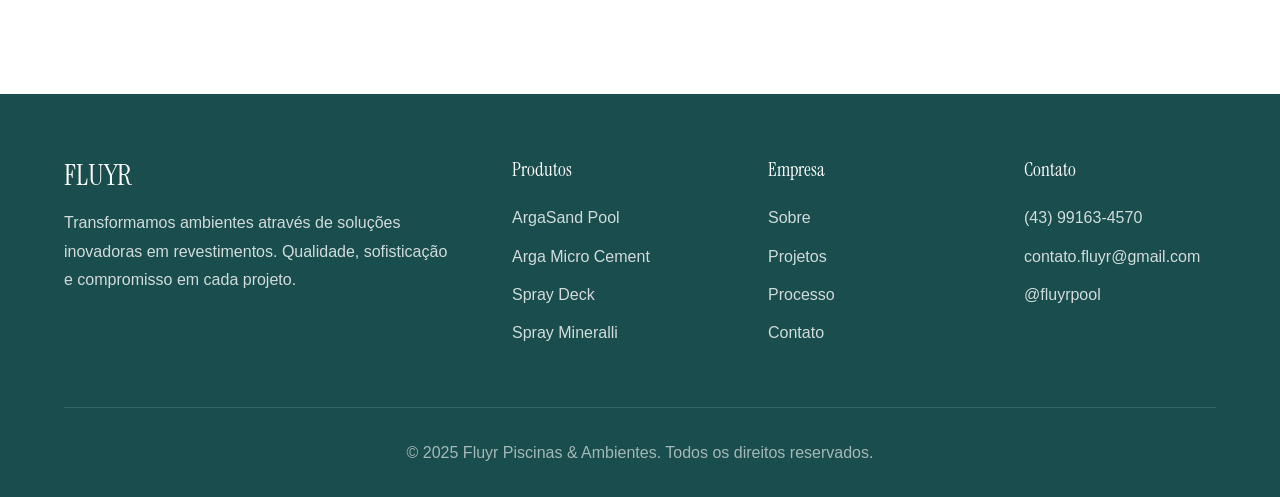
==== commit 888445e1: "Update index.html" ====
--- a/about/index.html
+++ b/about/index.html
@@ -7,7 +7,7 @@
     <link rel="preconnect" href="https://fonts.googleapis.com">
     <link rel="preconnect" href="https://fonts.gstatic.com" crossorigin>
     <link href="https://fonts.googleapis.com/css2?family=Instrument+Serif:ital@0;1&display=swap" rel="stylesheet">
-    <link rel="stylesheet" href="./assets/css/styles.css">
+    <link rel="stylesheet" href="../assets/css/styles.css">
 
 </head>
 <body>
--- a/assets/css/styles.css
+++ b/assets/css/styles.css
@@ -0,0 +1,544 @@
+        @import url('https://fonts.cdnfonts.com/css/onest');
+        
+        * {
+            margin: 0;
+            padding: 0;
+            box-sizing: border-box;
+        }
+
+        :root {
+            --color-teal-dark: #1a4d4d;
+            --color-teal: #2d7a7a;
+            --color-turquoise: #4db8b8;
+            --color-concrete: #e8e8e8;
+            --color-gray-light: #f5f5f5;
+            --color-gray-medium: #9ca3af;
+            --color-gray-dark: #374151;
+        }
+
+        body {
+            font-family: 'Inter', sans-serif;
+            color: var(--color-gray-dark);
+            line-height: 1.6;
+            overflow-x: hidden;
+        }
+
+        h1, h2, h3, h4 {
+            font-family: 'Instrument Serif', serif;
+            font-weight: 400;
+            line-height: 1.2;
+        }
+
+        /* Header */
+        header {
+            position: fixed;
+            top: 0;
+            width: 100%;
+            padding: 1.5rem 5%;
+            display: flex;
+            justify-content: space-between;
+            align-items: center;
+            z-index: 1000;
+
+            background: transparent;
+            backdrop-filter: none;
+        }
+
+        .logo {
+            font-size: 0.08rem;
+            font-weight: 700;
+            color: rgba(255, 255, 255, 0.9);            
+            letter-spacing: 0.05em;
+        }
+
+        .logo img {
+            height: 150px;       /* adjust as needed */
+            width: auto;
+            display: block;
+        }        
+
+        .logo-sub {
+            font-size: 0.75rem;
+            font-weight: 400;
+            color: var(--color-teal);
+            letter-spacing: 0.15em;
+            display: block;
+            margin-top: -0.2rem;
+        }
+
+        nav {
+            display: flex;
+            gap: 2.5rem;
+            align-items: center;
+        }
+
+        nav a {
+            text-decoration: none;
+            color: rgba(255, 255, 255, 0.9);
+            font-size: 0.95rem;
+            font-weight: 400;
+            letter-spacing: 0.02em;
+            transition: color 0.3s ease;
+        }
+
+        nav a:hover {
+            color: var(--color-teal);
+        }
+
+        .cta-button {
+            padding: 0.75rem 2rem;
+            background: var(--color-teal-dark);
+            color: white;
+            border-radius: 2px;
+            transition: all 0.3s ease;
+        }
+
+        .cta-button:hover {
+            background: var(--color-teal);
+            transform: translateY(-2px);
+        }
+
+        /* Hero Section */
+        .hero {
+            min-height: 100vh;
+            display: flex;
+            flex-direction: column;
+            justify-content: space-between;
+            position: relative;
+            padding: 0;
+            background: url('https://images.unsplash.com/photo-1535731561029-5bb23d96911c?q=80&w=1374&auto=format&fit=crop&ixlib=rb-4.1.0&ixid=M3wxMjA3fDB8MHxwaG90by1wYWdlfHx8fGVufDB8fHx8fA%3D%3D')
+                center/cover no-repeat;
+            color: white;
+        }
+
+        .hero::before {
+            content: '';
+            position: absolute;
+            top: 0;
+            left: 0;
+            right: 0;
+            bottom: 0;
+            background: linear-gradient(135deg, rgba(0, 107, 122, 0.4) 0%, rgba(0, 168, 184, 0.3) 100%);
+            z-index: 1;
+        }
+
+        .hero-content {
+            position: relative;
+            z-index: 2;
+            max-width: 1400px;
+            width: 100%;
+            margin: 0 auto;
+            padding: 12rem 5% 4rem;
+            display: flex;
+            flex-direction: column;
+            align-items: flex-start;
+        }
+
+        .hero-text h1 {
+            font-size: 3.5rem;
+            color: white;
+            margin-bottom: 2rem;
+            line-height: 1.1;
+            max-width: 800px;
+        }
+
+        .hero-text p {
+            font-size: 1.1rem;
+            color: rgba(255, 255, 255, 0.9);
+            margin-bottom: 3rem;
+            max-width: 600px;
+            line-height: 1.6;
+        }
+
+        .hero-buttons {
+            display: flex;
+            gap: 1.5rem;
+        }
+
+        .btn-primary, .btn-secondary {
+            padding: 1rem 2.5rem;
+            font-size: 1rem;
+            border: none;
+            cursor: pointer;
+            transition: all 0.3s ease;
+            text-decoration: none;
+            display: inline-block;
+            border-radius: 2px;
+        }
+
+        .btn-primary {
+            background: white;
+            color: var(--color-teal-dark);
+        }
+
+        .btn-primary:hover {
+            background: var(--color-concrete);
+            transform: translateY(-3px);
+            box-shadow: 0 10px 30px rgba(0, 0, 0, 0.2);
+        }
+
+        .btn-secondary {
+            background: transparent;
+            color: white;
+            border: 2px solid white;
+        }
+
+        .btn-secondary:hover {
+            background: white;
+            color: var(--color-teal-dark);
+        }
+
+        .hero-bottom {
+            position: relative;
+            z-index: 2;
+            max-width: 1400px;
+            width: 100%;
+            margin: 0 auto;
+            padding: 0 5% 4rem;
+            display: flex;
+            justify-content: space-between;
+            align-items: flex-end;
+        }
+
+        .hero-tagline {
+            font-size: 1.1rem;
+            color: rgba(255, 255, 255, 0.9);
+            max-width: 500px;
+            line-height: 1.6;
+        }
+
+        .hero-stats-mini {
+            display: flex;
+            gap: 4rem;
+        }
+
+        .hero-stat {
+            text-align: right;
+        }
+
+        .hero-stat-number {
+            font-size: 3rem;
+            font-family: 'Instrument Serif', serif;
+            color: white;
+            display: block;
+            line-height: 1;
+            margin-bottom: 0.5rem;
+        }
+
+        .hero-stat-label {
+            font-size: 0.95rem;
+            color: rgba(255, 255, 255, 0.8);
+        }
+
+        /* Stats Section */
+        .stats {
+            padding: 6rem 5%;
+            background: var(--color-gray-light);
+        }
+
+        .stats-container {
+            max-width: 1400px;
+            margin: 0 auto;
+            display: grid;
+            grid-template-columns: repeat(3, 1fr);
+            gap: 4rem;
+        }
+
+        .stat-item {
+            text-align: center;
+        }
+
+        .stat-number {
+            font-size: 4rem;
+            font-family: 'Instrument Serif', serif;
+            color: var(--color-teal-dark);
+            margin-bottom: 0.5rem;
+        }
+
+        .stat-label {
+            font-size: 1.1rem;
+            color: var(--color-gray-medium);
+            letter-spacing: 0.05em;
+        }
+
+        /* Products Section */
+        .products {
+            padding: 8rem 5%;
+            background: white;
+        }
+
+        .section-header {
+            text-align: center;
+            max-width: 800px;
+            margin: 0 auto 5rem;
+        }
+
+        .section-header h2 {
+            font-size: 3.5rem;
+            color: var(--color-teal-dark);
+            margin-bottom: 1.5rem;
+        }
+
+        .section-header p {
+            font-size: 1.2rem;
+            color: var(--color-gray-medium);
+        }
+
+        .products-grid {
+            max-width: 1400px;
+            margin: 0 auto;
+            display: grid;
+            grid-template-columns: repeat(auto-fit, minmax(350px, 1fr));
+            gap: 3rem;
+        }
+
+        .product-card {
+            background: var(--color-gray-light);
+            border-radius: 4px;
+            overflow: hidden;
+            transition: all 0.4s ease;
+            cursor: pointer;
+        }
+
+        .product-card:hover {
+            transform: translateY(-10px);
+            box-shadow: 0 20px 50px rgba(0, 0, 0, 0.1);
+        }
+
+        .product-image {
+            height: 300px;
+            background: var(--color-concrete);
+            display: flex;
+            align-items: center;
+            justify-content: center;
+            overflow: hidden;
+        }
+
+        .product-image img {
+            width: 100%;
+            height: 100%;
+            object-fit: cover;
+        }
+
+        .product-content {
+            padding: 2rem;
+        }
+
+        .product-content h3 {
+            font-size: 1.8rem;
+            color: var(--color-teal-dark);
+            margin-bottom: 1rem;
+        }
+
+        .product-content p {
+            color: var(--color-gray-medium);
+            margin-bottom: 1.5rem;
+        }
+
+        .product-link {
+            color: var(--color-teal);
+            text-decoration: none;
+            font-weight: 500;
+            display: inline-flex;
+            align-items: center;
+            gap: 0.5rem;
+            transition: gap 0.3s ease;
+        }
+
+        .product-link:hover {
+            gap: 1rem;
+        }
+
+        /* Values Section */
+        .values {
+            padding: 8rem 5%;
+            background: linear-gradient(135deg, var(--color-teal-dark) 0%, var(--color-teal) 100%);
+            color: white;
+        }
+
+        .values-content {
+            max-width: 1400px;
+            margin: 0 auto;
+            display: grid;
+            grid-template-columns: 1fr 1fr;
+            gap: 5rem;
+            align-items: center;
+        }
+
+        .values-text h2 {
+            font-size: 3.5rem;
+            margin-bottom: 2rem;
+            color: white;
+        }
+
+        .values-text p {
+            font-size: 1.2rem;
+            margin-bottom: 2rem;
+            opacity: 0.9;
+            line-height: 1.8;
+        }
+
+        .values-list {
+            list-style: none;
+        }
+
+        .values-list li {
+            padding: 1rem 0;
+            border-bottom: 1px solid rgba(255, 255, 255, 0.2);
+            font-size: 1.1rem;
+            display: flex;
+            align-items: center;
+            gap: 1rem;
+        }
+
+        .values-list li:before {
+            content: "→";
+            font-size: 1.5rem;
+            color: var(--color-turquoise);
+        }
+
+        /* CTA Section */
+        .cta-section {
+            padding: 8rem 5%;
+            background: white;
+            text-align: center;
+        }
+
+        .cta-content {
+            max-width: 900px;
+            margin: 0 auto;
+        }
+
+        .cta-content h2 {
+            font-size: 3.5rem;
+            color: var(--color-teal-dark);
+            margin-bottom: 2rem;
+        }
+
+        .cta-content p {
+            font-size: 1.3rem;
+            color: var(--color-gray-medium);
+            margin-bottom: 3rem;
+        }
+
+        /* Footer */
+        footer {
+            background: var(--color-teal-dark);
+            color: white;
+            padding: 4rem 5% 2rem;
+        }
+
+        .footer-content {
+            max-width: 1400px;
+            margin: 0 auto;
+            display: grid;
+            grid-template-columns: 2fr 1fr 1fr 1fr;
+            gap: 4rem;
+            margin-bottom: 3rem;
+        }
+
+        .footer-about h3 {
+            font-size: 1.8rem;
+            margin-bottom: 1rem;
+        }
+
+        .footer-about p {
+            opacity: 0.8;
+            line-height: 1.8;
+        }
+
+        .footer-links h4 {
+            font-size: 1.2rem;
+            margin-bottom: 1.5rem;
+        }
+
+        .footer-links ul {
+            list-style: none;
+        }
+
+        .footer-links li {
+            margin-bottom: 0.8rem;
+        }
+
+        .footer-links a {
+            color: white;
+            text-decoration: none;
+            opacity: 0.8;
+            transition: opacity 0.3s ease;
+        }
+
+        .footer-links a:hover {
+            opacity: 1;
+        }
+
+        .footer-bottom {
+            text-align: center;
+            padding-top: 2rem;
+            border-top: 1px solid rgba(255, 255, 255, 0.2);
+            opacity: 0.6;
+        }
+
+        /* Responsive */
+        @media (max-width: 1024px) {
+            .hero-text h1 {
+                font-size: 3.5rem;
+            }
+
+            .hero-bottom {
+                flex-direction: column;
+                gap: 3rem;
+                align-items: flex-start;
+            }
+
+            .hero-stats-mini {
+                gap: 2rem;
+            }
+
+            .stats-container {
+                grid-template-columns: 1fr;
+                gap: 2rem;
+            }
+
+            .values-content {
+                grid-template-columns: 1fr;
+            }
+
+            .footer-content {
+                grid-template-columns: 1fr 1fr;
+            }
+        }
+
+        @media (max-width: 768px) {
+            nav {
+                display: none;
+            }
+
+            .hero-text h1 {
+                font-size: 2.5rem;
+            }
+
+            .hero-text p {
+                font-size: 1.1rem;
+            }
+
+            .hero-stats-mini {
+                flex-direction: column;
+                gap: 1.5rem;
+            }
+
+            .hero-stat {
+                text-align: left;
+            }
+
+            .section-header h2 {
+                font-size: 2.5rem;
+            }
+
+            .products-grid {
+                grid-template-columns: 1fr;
+            }
+
+            .footer-content {
+                grid-template-columns: 1fr;
+            }
+        }
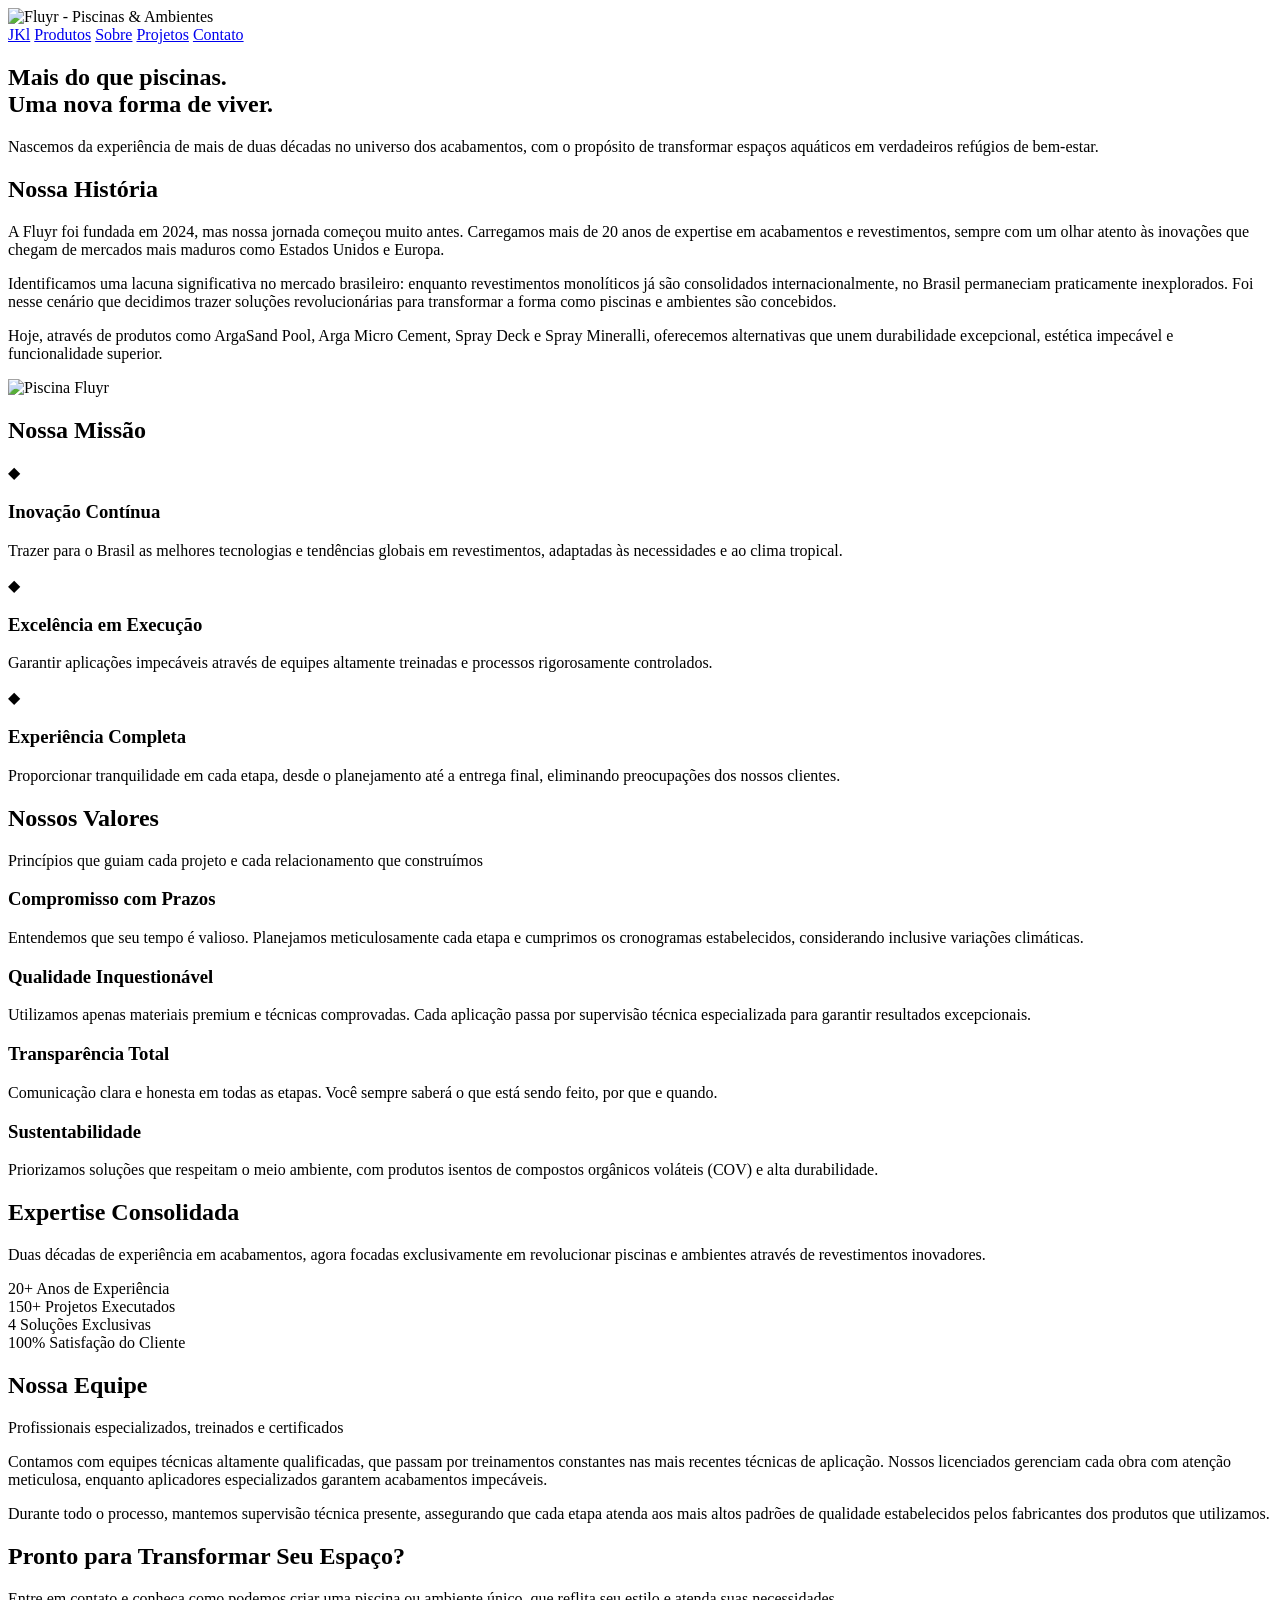
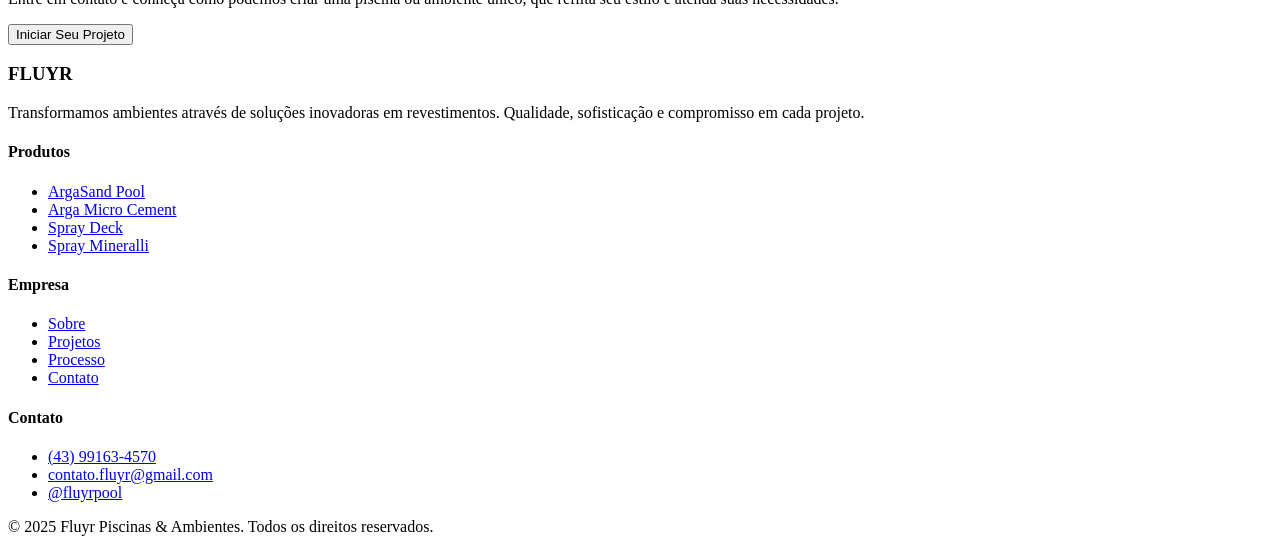
==== commit e39e7c2f: "Update index.html" ====
--- a/about/index.html
+++ b/about/index.html
@@ -7,7 +7,7 @@
     <link rel="preconnect" href="https://fonts.googleapis.com">
     <link rel="preconnect" href="https://fonts.gstatic.com" crossorigin>
     <link href="https://fonts.googleapis.com/css2?family=Instrument+Serif:ital@0;1&display=swap" rel="stylesheet">
-    <link rel="stylesheet" href="../assets/css/styles.css">
+    <link rel="stylesheet" href="/website-fluyr/assets/css/styles.css">
 
 </head>
 <body>
